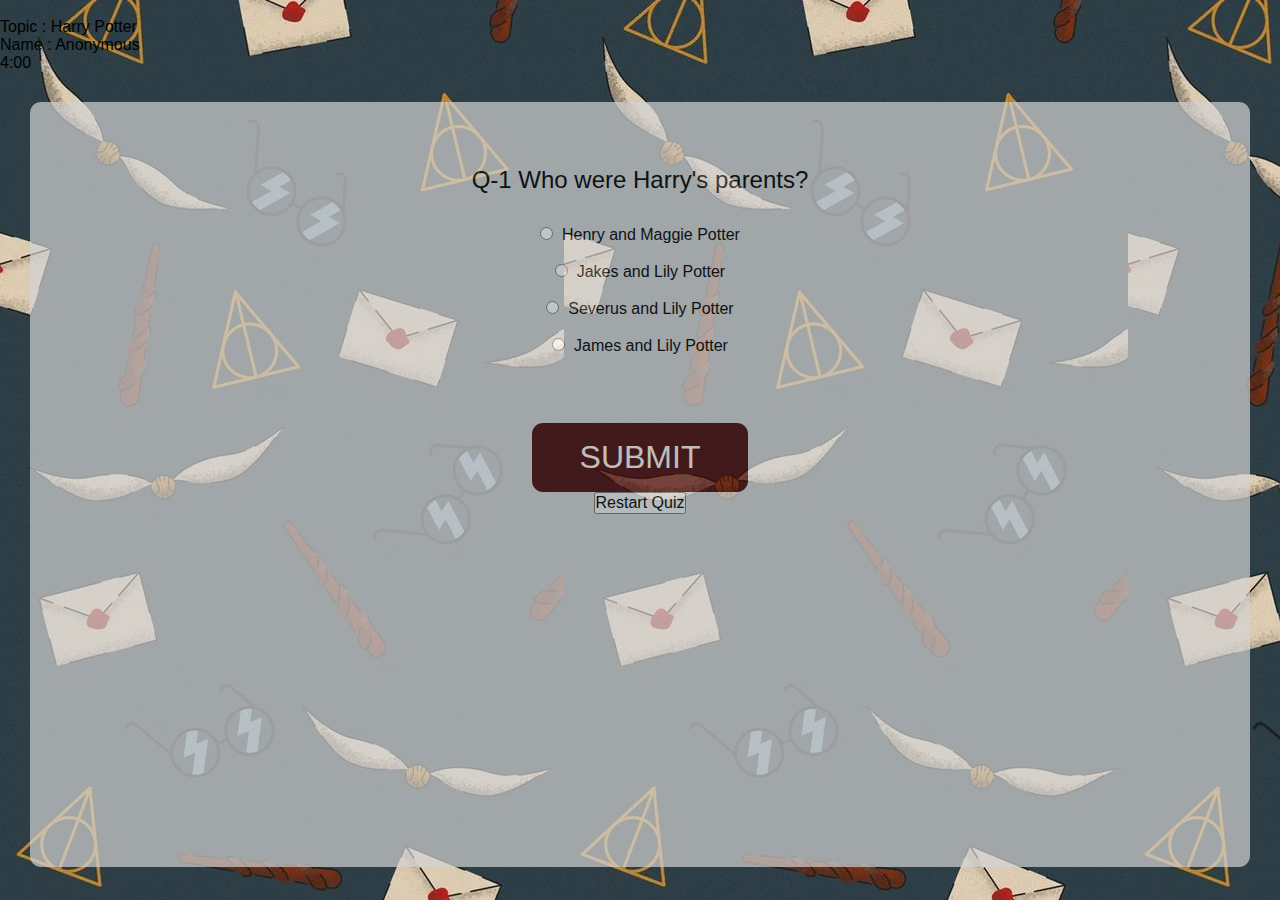
==== Quiz.html @ 7ed926cd "Add files via upload" ====
<!DOCTYPE html>
<html lang="en">
<head>
    <meta charset="UTF-8">
    <meta http-equiv="X-UA-Compatible" content="IE=edge">
    <meta name="viewport" content="width=device-width, initial-scale=1.0">
    <title>Quiz</title>
    <link rel="stylesheet" type="text/css" href="style.css"> 
</head>
<body>
    <!-- <audio src="hedwig theme.mp3" loop="true" autoplay></audio> -->
         <embed src="/hedwig theme.mp3" loop="true" autostart="true" width="2" height="0">
        <div class="heading name-topic">
            <h2> Topic : <span class="topic2"> Harry Potter </span></h2>
            <h2>Name : <span class="name2"> Anonymous </span></h2>
            <div id="timer">4:00</div>
        </div>
        <div class="transbox">
            <div class="inner-div">
                <h2 class="question">Question comes here</h2>
                <p class="a">
                            <input type="radio" name="answer" id="ans1" class="answer">
                            <label for="ans1" id="option1">Answer Option</label>
                            <br>
                            <input type="radio" name="answer" id="ans2" class="answer">
                            <label for="ans2" id="option2">Answer Option</label>
                            <br>
                            <input type="radio" name="answer" id="ans3" class="answer">
                            <label for="ans3" id="option3">Answer Option</label>
                            <br>
                            <input type="radio" name="answer" id="ans4" class="answer">
                            <label for="ans4" id="option4">Answer Option</label>
                            <br>
                </p>
                    <button id="submit">submit</button>
                    <button class="restart"> Restart Quiz </button>
                    <div id="showScore" class="scoreArea"></div>
            </div>
        </div>
    <script src="script.js"></script>
</body>
</html>
---- style.css ----
@import url('http://fonts.cdnfonts.com/css/harry-potter');
* {
    margin: 0;
    padding: 0;
    box-sizing: border-box;
    font-family: 'Harry Potter', sans-serif;
    font-weight: 50;
    font-size: medium;
    color: black;*
}
body {
    background-image: url("backgroundmain.jpg");
}
div.transbox
{
    margin: 30px;
    background-color: lightgray;
    opacity: 0.7;
    min-width: 50vw;
    min-height: 85vh;
    padding: 5%;
    place-items: center;
    text-align: center;
    align-self: center;
    border-radius: 0.7rem;
}
div.transbox p 
{
    margin: 5%;
    color: #000000;
}
.inner-div h2{
    font-size: 1.5rem;
    font-weight: 500;
    margin-top: 1rem 0 4rem 0;
}
.a {
    font-size: 2rem;
    font-weight: 500;
    margin-top: 1.5rem;
}
input{
    cursor: pointer;
}
#submit, .btn{
    padding: 1rem 3rem;
    outline: none;
    font-size: 2rem;
    font-size: 400;
    color: silver;
    display: block;
    margin: auto;
    border: none;
    text-transform: uppercase;
    color: seashell;
    background-color: rgb(75, 11, 11);
    margin-top: 4rem;
    cursor: pointer;
    border-radius: 0.7rem;
}
#submit:hover {
    background-color: rgb(138, 23, 50);
}
#showScore {
    background-color: #3b0612;
    margin-top: 3rem;
    padding: 3rem 4rem;
    box-shadow: 0 1rem 1rem -0.7rem rgba(0, 0, 0, 0.4);

}
#showScore h3{
    font-size: 3rem;
    color: snow;
    text-align: center;

}
#showScore .btn {
    margin-top: 2rem;
    background-color: rgb(141, 68, 0);
    border: thick;
    border-radius: 5rem;
    border-color: rgb(0, 0, 0);
    color: #f5f1ef;
}
#showScore .btn:hover {
    background-color: #9b0d0d;
    color: #fff;
}
.scoreArea{
    display: none;
}
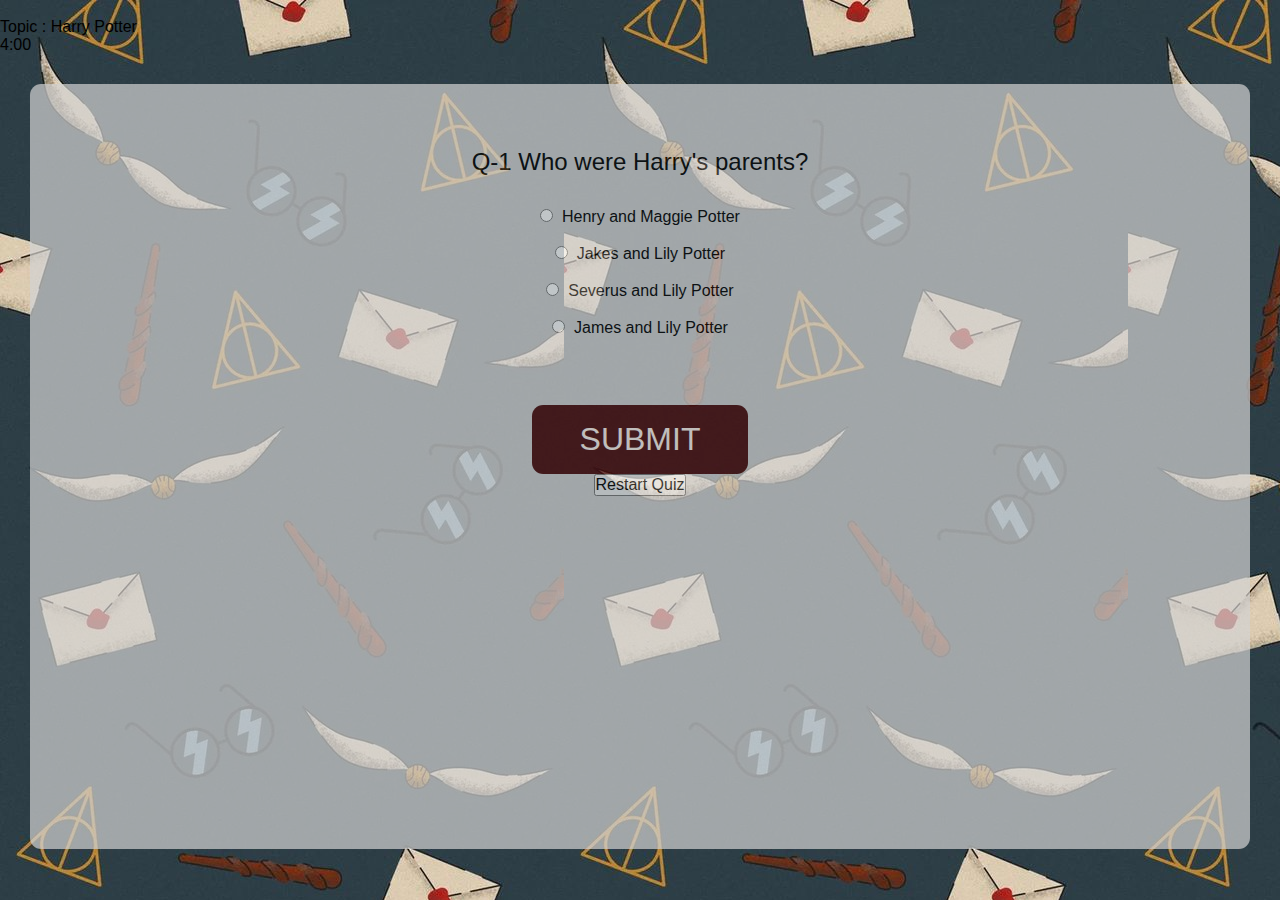
==== commit d9dd40eb: "Update Quiz.html" ====
--- a/Quiz.html
+++ b/Quiz.html
@@ -12,7 +12,7 @@
          <embed src="/hedwig theme.mp3" loop="true" autostart="true" width="2" height="0">
         <div class="heading name-topic">
             <h2> Topic : <span class="topic2"> Harry Potter </span></h2>
-            <h2>Name : <span class="name2"> Anonymous </span></h2>
+<!--             <h2>Name : <span class="name2"> Anonymous </span></h2> -->
             <div id="timer">4:00</div>
         </div>
         <div class="transbox">
@@ -39,4 +39,4 @@
         </div>
     <script src="script.js"></script>
 </body>
-</html>+</html>
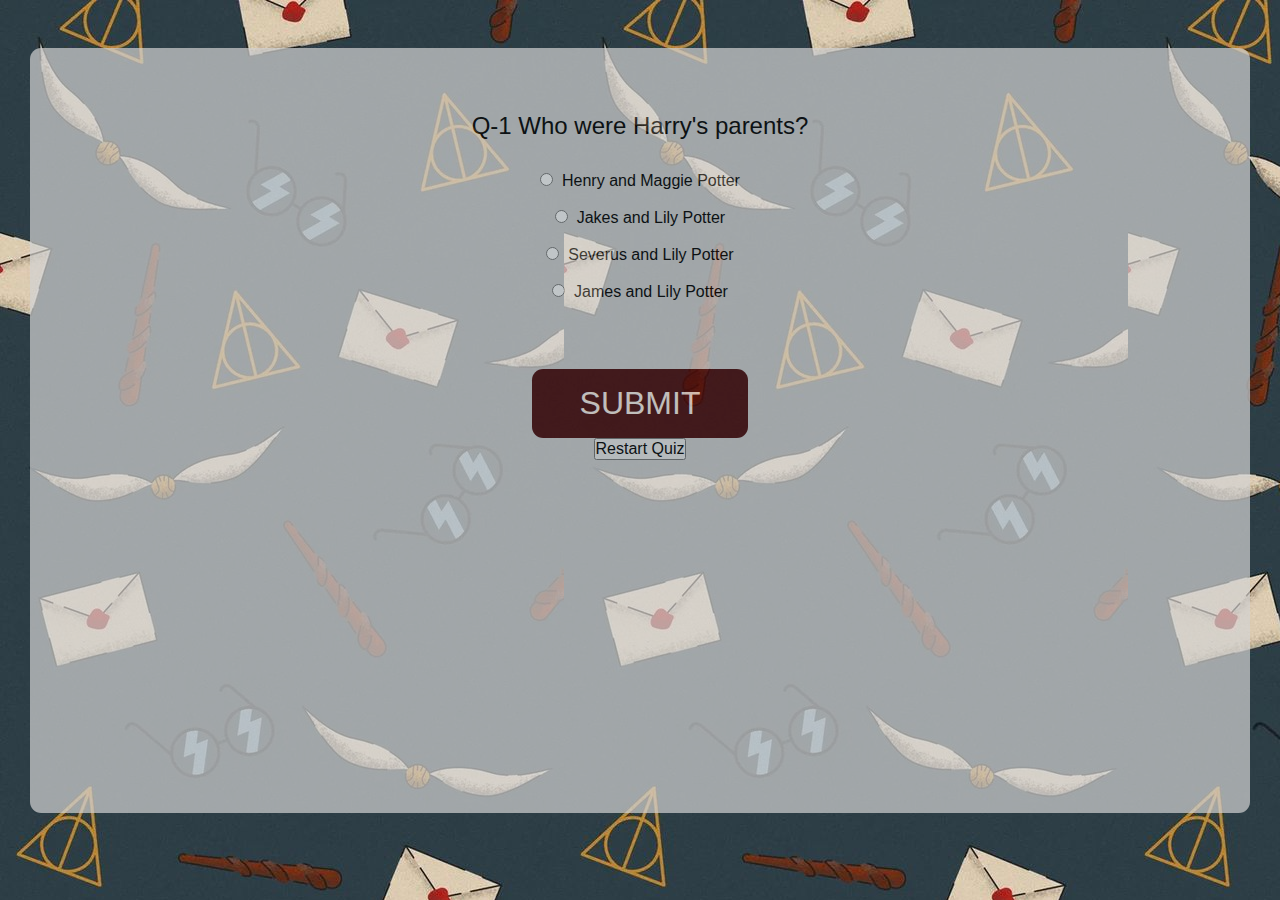
==== commit efbaac2d: "Update Quiz.html" ====
--- a/Quiz.html
+++ b/Quiz.html
@@ -10,11 +10,11 @@
 <body>
     <!-- <audio src="hedwig theme.mp3" loop="true" autoplay></audio> -->
          <embed src="/hedwig theme.mp3" loop="true" autostart="true" width="2" height="0">
-        <div class="heading name-topic">
+<!--         <div class="heading name-topic">
             <h2> Topic : <span class="topic2"> Harry Potter </span></h2>
-<!--             <h2>Name : <span class="name2"> Anonymous </span></h2> -->
+             <h2>Name : <span class="name2"> Anonymous </span></h2> 
             <div id="timer">4:00</div>
-        </div>
+        </div> -->
         <div class="transbox">
             <div class="inner-div">
                 <h2 class="question">Question comes here</h2>
--- a/style.css
+++ b/style.css
@@ -10,6 +10,19 @@
 }
 body {
     background-image: url("backgroundmain.jpg");
+}
+div.heading
+{
+    margin: 30px;
+    background-color: lightgray;
+    opacity: 0.7;
+    min-width: 50vw;
+    min-height: 85vh;
+    padding: 5%;
+    place-items: center;
+    text-align: center;
+    align-self: center;
+    border-radius: 0.7rem;
 }
 div.transbox
 {
@@ -41,6 +54,23 @@
 }
 input{
     cursor: pointer;
+}
+.button
+{
+    padding: 1rem 3rem;
+    outline: none;
+    font-size: 2rem;
+    font-size: 400;
+    color: silver;
+    display: block;
+    margin: auto;
+    border: none;
+    text-transform: uppercase;
+    color: seashell;
+    background-color: rgb(75, 11, 11);
+    margin-top: 4rem;
+    cursor: pointer;
+    border-radius: 0.7rem;
 }
 #submit, .btn{
     padding: 1rem 3rem;
@@ -88,4 +118,4 @@
 }
 .scoreArea{
     display: none;
-}+}
